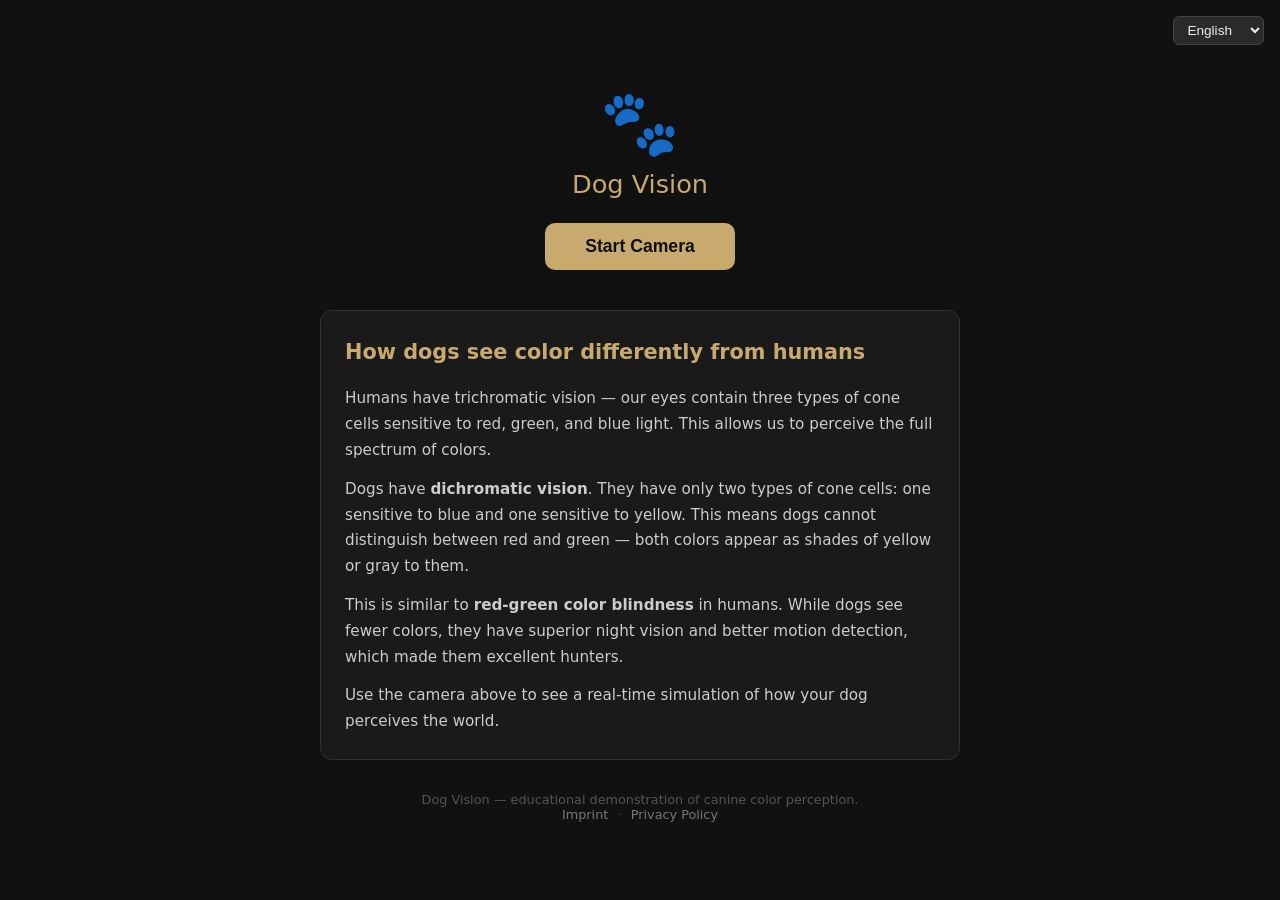
==== docs/de/index.html @ 41124fa7 "deploy 2026-06-06T16:01:27Z" ====
<!DOCTYPE html>
<html lang="de">
<head>
<meta charset="UTF-8" />
<meta name="viewport" content="width=device-width, initial-scale=1.0" />
<meta name="description" content="Sehen Sie die Welt durch die Augen Ihres Hundes. Dog Vision nutzt Ihre Kamera, um zu simulieren, wie Hunde Farben wahrnehmen - Blau und Gelb ohne Rot oder Grün." />
<title data-i18n="html.title">Dog Vision - Sehen Sie die Welt durch die Augen Ihres Hundes | Echtzeit-Farbsimulator</title>
<script type="application/ld+json">
{
  "@context": "https://schema.org",
  "@type": "WebApplication",
  "name": "Dog Vision",
  "description": "Echtzeit-Kamerasimulation, wie Hunde Farben wahrnehmen. Sehen Sie die Welt durch dichromatisches Hundesehen.",
  "applicationCategory": "EducationalApplication",
  "operatingSystem": "Any"
}
</script>
<link rel="icon" type="image/png" href="../favicon4.png">
<link rel="stylesheet" href="../style.css">
<script src="../i18n.js"></script>
    <link rel="alternate" hreflang="de" href="https://www.wie-sehen-hunde.de/de/" />
    <link rel="alternate" hreflang="en" href="https://www.wie-sehen-hunde.de/en/" />
    <link rel="alternate" hreflang="x-default" href="https://www.wie-sehen-hunde.de/de/" />
</head>
<body>
<header>
  <h1 data-i18n="html.heading">Dog Vision</h1>
</header>
<select id="langSwitcher" onchange="switchLang(this.value)">
          <option value="de" selected>Deutsch</option>
          <option value="en">English</option>
        </select>

<main>
  <div class="app-area">
    <div class="container">
      <div class="panel">
        <span class="panel-label" data-i18n="html.humanView">Menschliche Sicht</span>
        <canvas id="canvasHuman"></canvas>
      </div>
      <div class="panel">
        <span class="panel-label" id="animalLabel" data-i18n="html.dogView">Hundesicht</span>
        <canvas id="canvasAnimal"></canvas>
      </div>
    </div>

    <div id="controls">
      <button id="btnCapture" disabled>
        <span class="paw">🐾</span>
      </button>
    </div>

    <div id="launchOverlay">
      <div id="launchDialog">
        <span class="paw-large">🐾</span>
        <h2 data-i18n="html.launchHeading">Dog Vision</h2>
        <button id="btnLaunch" data-i18n="html.launchButton">Kamera starten</button>
      </div>
    </div>
  </div>

  <article>
    <h2 data-i18n="html.article.heading">Wie Hunde Farben anders sehen als Menschen</h2>
    <p data-i18n="html.article.p1">Menschen haben trichromatisches Sehen — unsere Augen enthalten drei Arten von Zapfenzellen, die empfindlich für rotes, grünes und blaues Licht sind. Dadurch können wir das volle Farbspektrum wahrnehmen.</p>
    <p data-i18n="html.article.p2">Hunde haben <strong>dichromatisches Sehen</strong>. Sie haben nur zwei Arten von Zapfenzellen: eine für Blau und eine für Gelb. Das bedeutet, dass Hunde nicht zwischen Rot und Grün unterscheiden können — beide Farben erscheinen als Gelb- oder Grautöne.</p>
    <p data-i18n="html.article.p3">Dies ist vergleichbar mit <strong>Rot-Grün-Blindheit</strong> beim Menschen. Obwohl Hunde weniger Farben sehen, haben sie ein besseres Nachtsichtvermögen und können Bewegungen besser erkennen, was sie zu ausgezeichneten Jägern machte.</p>
    <p data-i18n="html.article.p4">Nutzen Sie die Kamera oben, um eine Echtzeit-Simulation zu sehen, wie Ihr Hund die Welt wahrnimmt.</p>
  </article>
</main>

<div id="permOverlay" class="hidden">
  <div id="permDialog">
    <h2 id="permTitle">Camera permission needed</h2>
    <p id="permDesc"></p>
    <p id="permRequesting" class="hidden">Requesting camera…</p>
    <div id="permError"></div>
    <button id="btnGrant">Continue</button>
  </div>
</div>

<div id="captureOverlay" class="hidden">
  <div id="captureDialog">
    <h2 data-i18n="html.capturedImage">Aufgenommenes Bild</h2>
    <div id="capturePreview"></div>
    <div id="captureActions">
      <button id="btnShare" aria-label="Teilen" data-i18n-aria="html.ariaShare">
        <svg viewBox="0 0 24 24" fill="none" stroke="currentColor" stroke-width="2" stroke-linecap="round" stroke-linejoin="round">
          <circle cx="18" cy="5" r="3"/>
          <circle cx="6" cy="12" r="3"/>
          <circle cx="18" cy="19" r="3"/>
          <line x1="8.59" y1="13.51" x2="15.42" y2="17.49"/>
          <line x1="15.41" y1="6.51" x2="8.59" y2="10.49"/>
        </svg>
        <span data-i18n="html.share">Teilen</span>
      </button>
      <button id="btnDownload" aria-label="Herunterladen" data-i18n-aria="html.ariaDownload">
        <svg viewBox="0 0 24 24" fill="none" stroke="currentColor" stroke-width="2" stroke-linecap="round" stroke-linejoin="round">
          <path d="M21 15v4a2 2 0 0 1-2 2H5a2 2 0 0 1-2-2v-4"/>
          <polyline points="7 10 12 15 17 10"/>
          <line x1="12" y1="15" x2="12" y2="3"/>
        </svg>
        <span data-i18n="html.save">Speichern</span>
      </button>
      <button id="btnDiscard" aria-label="Verwerfen" data-i18n-aria="html.ariaDiscard">
        <svg viewBox="0 0 24 24" fill="none" stroke="currentColor" stroke-width="2" stroke-linecap="round" stroke-linejoin="round">
          <line x1="18" y1="6" x2="6" y2="18"/>
          <line x1="6" y1="6" x2="18" y2="18"/>
        </svg>
        <span data-i18n="html.discard">Verwerfen</span>
      </button>
    </div>
  </div>
</div>

<div id="fullscreenOverlay" class="hidden">
  <img id="fullscreenImg" alt="Vollbild-Vorschau" data-i18n-aria="html.fullscreenAlt">
</div>

<video id="video" autoplay playsinline muted></video>

<script src="../index.js"></script>
<footer>
  <p data-i18n="html.footer">Dog Vision — lehrreiche Demonstration des Farbsehens von Hunden.</p>
  <p>
    <a href="../impressum.html" class="footer-link" data-i18n="html.footerImpressum">Impressum</a>
    <span class="footer-sep" aria-hidden="true">·</span>
    <a href="../datenschutz.html" class="footer-link" data-i18n="html.footerPrivacy">Datenschutz</a>
  </p>
</footer>
</body>
</html>
---- docs/style.css ----
*{margin:0;padding:0;box-sizing:border-box}.container,body{display:flex;justify-content:center}body{font-family:system-ui,-apple-system,sans-serif;background:#111;color:#eee;min-height:100vh;flex-direction:column;align-items:center;padding:1rem;position:relative}video{position:fixed;top:-9999px;left:-9999px;width:640px;height:480px;pointer-events:none}header{text-align:center;width:100%}h1{font-size:1.6rem;font-weight:500;margin-bottom:1rem;letter-spacing:.02em;color:#c8a96e}#langSwitcher,button{background:#2a2a2a;color:#eee;border:1px solid #444;cursor:pointer}#langSwitcher{position:absolute;top:1rem;right:1rem;padding:.3rem .6rem;border-radius:6px;font-size:.85rem;z-index:60}.container{gap:1.5rem;flex-wrap:wrap;align-items:flex-start}#controls,.panel{display:flex;align-items:center}.panel{flex-direction:column;gap:.4rem}.panel-label{font-size:.85rem;text-transform:uppercase;letter-spacing:.1em;opacity:.6}canvas{border-radius:12px;max-width:100%;max-height:55vh;box-shadow:0 4px 24px rgba(0,0,0,.5);display:block}#controls{margin-top:1.5rem;gap:1rem;flex-wrap:wrap;justify-content:center}button{padding:.6rem 1.6rem;border-radius:8px;font-size:.95rem;transition:background .2s}button:hover{background:#3a3a3a}button:disabled{opacity:.4;cursor:not-allowed}button.active{background:#c8a96e;color:#111;border-color:#c8a96e}.btn-group{display:flex;gap:0;border-radius:8px;overflow:hidden;border:1px solid #444}.btn-group button{border-radius:0;border:0;border-right:1px solid #444}.btn-group button:last-child{border-right:none}#btnCapture{width:72px;height:72px;border-radius:50%;background:#2a2a2a;border:4px solid #bbb;padding:0;display:inline-flex;align-items:center;justify-content:center;cursor:pointer;transition:transform .15s,border-color .2s,opacity .2s,box-shadow .2s;box-shadow:0 2px 16px rgba(0,0,0,.5)}#btnCapture:hover{border-color:#fff;transform:scale(1.04)}#btnCapture:active{transform:scale(.92)}#btnCapture:disabled{opacity:.3;cursor:not-allowed;transform:none;border-color:#666;box-shadow:none}#btnCapture .paw{font-size:36px;line-height:1;color:#eee;transition:color .2s}#btnCapture:hover .paw{color:#fff}.error{color:#f57}article{max-width:640px;margin:2rem auto 0;padding:1.5rem;background:#1a1a1a;border:1px solid #333;border-radius:12px;line-height:1.7}article h2{font-size:1.3rem;font-weight:600;color:#c8a96e;margin-bottom:1rem}article p{font-size:.95rem;color:#ccc;margin-bottom:.8rem}article p:last-child{margin-bottom:0}footer{margin-top:2rem;font-size:.8rem;color:#555;text-align:center}footer .footer-link{color:#777;text-decoration:none}footer .footer-link:hover{color:#c8a96e;text-decoration:underline}footer .footer-sep{margin:0 .4em;color:#444}#permOverlay{position:fixed;inset:0;background:rgba(0,0,0,.7);display:flex;align-items:center;justify-content:center;z-index:100;padding:1rem}#launchOverlay.hidden,#permOverlay.hidden{display:none}#permDialog{background:#1a1a1a;border:1px solid #333;border-radius:16px;padding:2rem 2rem 1.5rem;max-width:420px;width:100%;text-align:center}#permDialog h2{font-size:1.2rem;font-weight:500;margin-bottom:.6rem;color:#eee}#permDialog p{font-size:.92rem;line-height:1.5;color:#aaa;margin-bottom:1.4rem}#permDialog button{background:#c8a96e;color:#111;border:0;padding:.7rem 2rem;border-radius:8px;font-size:1rem;font-weight:600;cursor:pointer;transition:background .2s;width:100%}#permDialog button:hover{background:#d9ba7f}.app-area{position:relative}.app-area:has(#launchOverlay:not(.hidden)){min-height:200px}.app-area:has(#launchOverlay:not(.hidden)) #controls,.app-area:has(#launchOverlay:not(.hidden)) .container,body:has(#launchOverlay:not(.hidden)) header h1{display:none}#launchOverlay{position:absolute;inset:0;background:#111;display:flex;align-items:center;justify-content:center;z-index:50;padding:1rem;border-radius:12px}#launchDialog{text-align:center}#launchDialog .paw-large{font-size:64px;display:block;margin-bottom:.5rem}#launchDialog h2{font-size:1.6rem;font-weight:500;color:#c8a96e;margin-bottom:1.5rem}#btnLaunch{background:#c8a96e;color:#111;border:0;padding:.8rem 2.5rem;border-radius:10px;font-size:1.1rem;font-weight:700;cursor:pointer;transition:background .2s,transform .15s}#btnLaunch:hover{background:#d9ba7f;transform:scale(1.05)}#btnLaunch:active{transform:scale(.95)}.hidden{display:none!important}#permRequesting{font-size:.95rem;color:#c8a96e;margin-bottom:1.4rem}#permError{color:#f57;font-size:.85rem;line-height:1.4;margin-bottom:1rem;display:none}#permError.visible{display:block}#captureOverlay{position:fixed;inset:0;background:rgba(0,0,0,.85);display:flex;align-items:center;justify-content:center;z-index:200;padding:1rem}#captureOverlay.hidden{display:none}#captureDialog{background:#1a1a1a;border:1px solid #333;border-radius:16px;padding:1.5rem;max-width:90vw;max-height:90vh;display:flex;flex-direction:column;align-items:center;gap:1rem}#captureDialog h2{font-size:1.1rem;font-weight:500;color:#eee}#capturePreview{max-width:100%;max-height:60vh;overflow:hidden}#capturePreview img{max-width:100%;max-height:60vh;border-radius:8px;display:block}#captureActions button,[data-i18n]{overflow-wrap:break-word}#captureActions{display:flex;gap:.5rem;width:100%;flex-wrap:wrap}#captureActions button{flex:1 1 0;min-width:0;padding:.5rem .6rem;border-radius:8px;font-size:.8rem;font-weight:600;cursor:pointer;border:0;transition:background .2s;display:inline-flex;align-items:center;justify-content:center;gap:.3rem;white-space:normal}#btnShare{background:#c8a96e;color:#111}#btnShare:hover{background:#d9ba7f}#btnDiscard,#btnDownload{background:#2a2a2a;color:#eee;border:1px solid #444}#btnDiscard:hover,#btnDownload:hover{background:#3a3a3a}#captureActions button svg{width:22px;height:22px;display:block}#fullscreenOverlay{position:fixed;inset:0;background:rgba(0,0,0,.95);display:flex;align-items:center;justify-content:center;z-index:300;padding:1rem;cursor:pointer}#fullscreenOverlay.hidden{display:none}#fullscreenOverlay img{max-width:100%;max-height:100%;object-fit:contain;border-radius:4px}@media (orientation:landscape) and (max-height:500px){body{justify-content:flex-start}header h1{font-size:1.1rem;margin-bottom:.5rem}.container{flex-direction:column;gap:.6rem;align-items:center}canvas{max-height:50vh}#controls{margin-top:.5rem}}
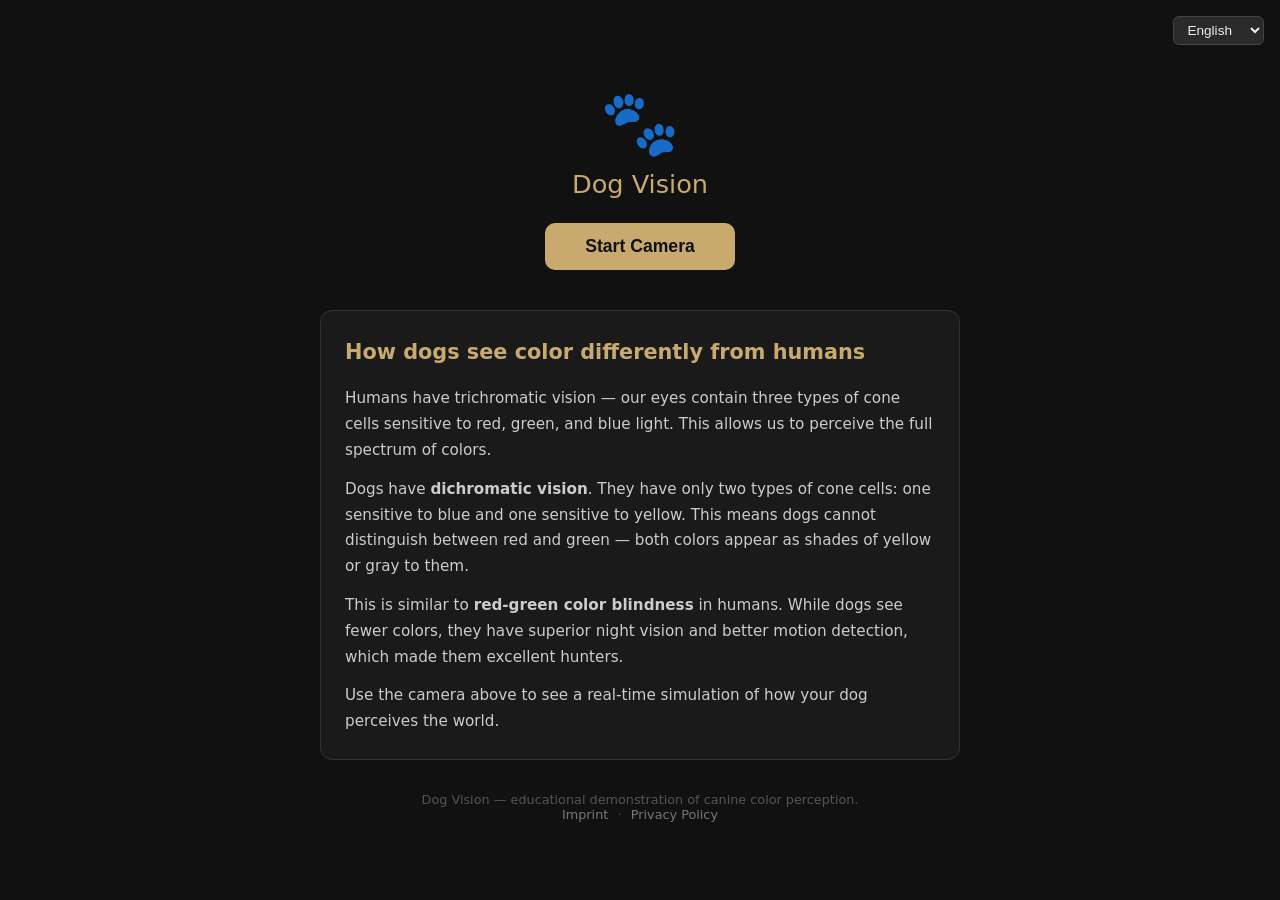
==== commit c873c9c9: "deploy 2026-06-17T21:19:58Z" ====
--- a/docs/de/index.html
+++ b/docs/de/index.html
@@ -3,8 +3,8 @@
 <head>
 <meta charset="UTF-8" />
 <meta name="viewport" content="width=device-width, initial-scale=1.0" />
-<meta name="description" content="Sehen Sie die Welt durch die Augen Ihres Hundes. Dog Vision nutzt Ihre Kamera, um zu simulieren, wie Hunde Farben wahrnehmen - Blau und Gelb ohne Rot oder Grün." />
-<title data-i18n="html.title">Dog Vision - Sehen Sie die Welt durch die Augen Ihres Hundes | Echtzeit-Farbsimulator</title>
+<meta name="description" content="Sehen Sie die Welt durch die Augen Ihres Hundes. Nutzten sie Ihre Kamera, um zu simulieren, wie Hunde Farben wahrnehmen - Blau und Gelb ohne Rot oder Grün." />
+<title data-i18n="html.title">Wie sehen Hunde die Welt? Farben, Sichtfeld und interaktive Simulation</title>
 <script type="application/ld+json">
 {
   "@context": "https://schema.org",
@@ -18,13 +18,14 @@
 <link rel="icon" type="image/png" href="../favicon4.png">
 <link rel="stylesheet" href="../style.css">
 <script src="../i18n.js"></script>
+    <link rel="canonical" href="https://www.wie-sehen-hunde.de/de/" />
     <link rel="alternate" hreflang="de" href="https://www.wie-sehen-hunde.de/de/" />
     <link rel="alternate" hreflang="en" href="https://www.wie-sehen-hunde.de/en/" />
     <link rel="alternate" hreflang="x-default" href="https://www.wie-sehen-hunde.de/de/" />
 </head>
 <body>
 <header>
-  <h1 data-i18n="html.heading">Dog Vision</h1>
+  <h1 data-i18n="html.heading">Wie sehen Hunde die Welt?</h1>
 </header>
 <select id="langSwitcher" onchange="switchLang(this.value)">
           <option value="de" selected>Deutsch</option>
@@ -53,7 +54,7 @@
     <div id="launchOverlay">
       <div id="launchDialog">
         <span class="paw-large">🐾</span>
-        <h2 data-i18n="html.launchHeading">Dog Vision</h2>
+        <h2 data-i18n="html.launchHeading">Wie sehen Hunde die Welt?</h2>
         <button id="btnLaunch" data-i18n="html.launchButton">Kamera starten</button>
       </div>
     </div>
@@ -120,7 +121,7 @@
 
 <script src="../index.js"></script>
 <footer>
-  <p data-i18n="html.footer">Dog Vision — lehrreiche Demonstration des Farbsehens von Hunden.</p>
+  <p data-i18n="html.footer">Wie sehen Hunde die Welt? - lehrreiche Demonstration des Farbsehens von Hunden.</p>
   <p>
     <a href="../impressum.html" class="footer-link" data-i18n="html.footerImpressum">Impressum</a>
     <span class="footer-sep" aria-hidden="true">·</span>
